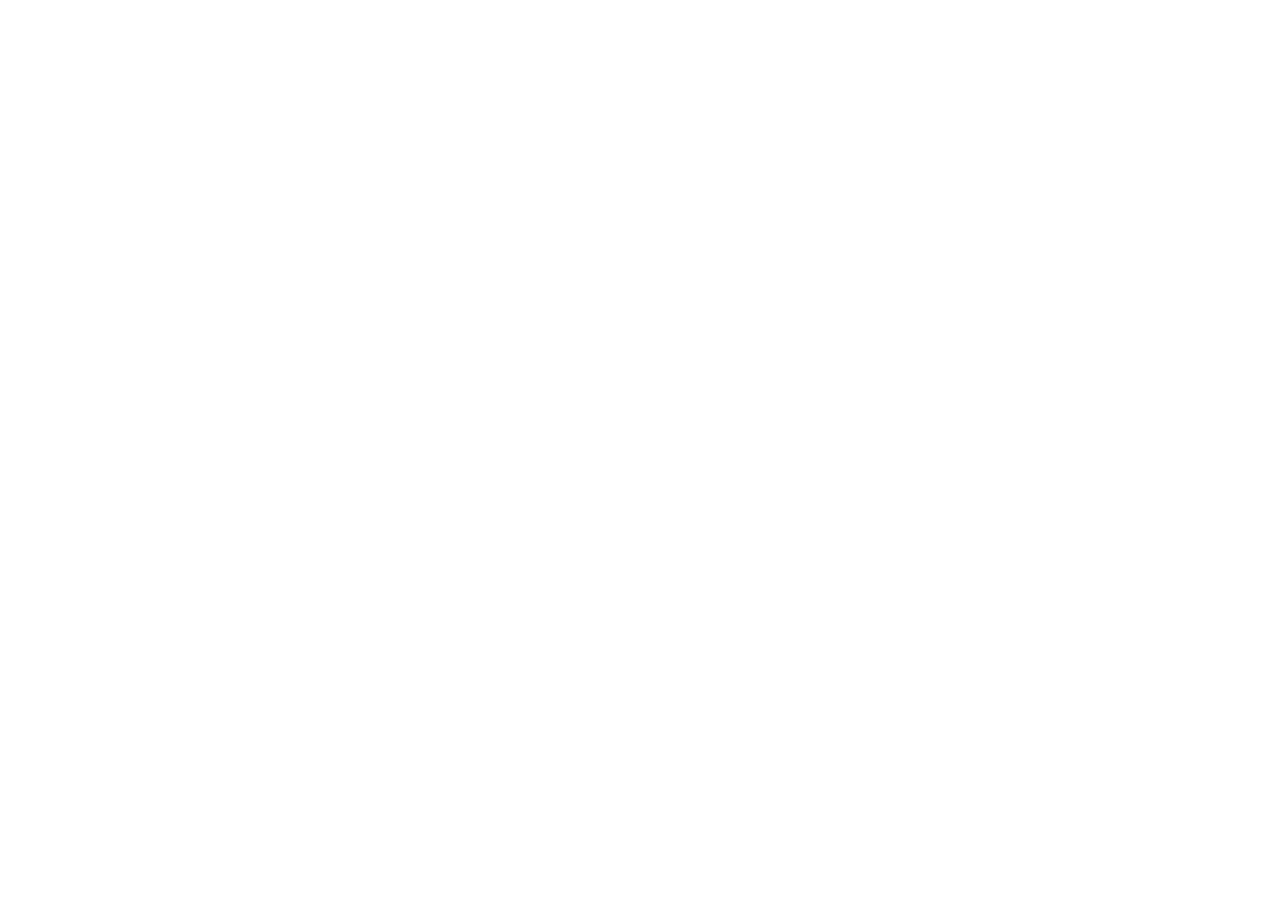
==== index.html @ c000586d "Create basic structure" ====
<!DOCTYPE html>
<html lang="en">
<head>
    <meta charset="UTF-8">
    <meta name="viewport" content="width=device-width, initial-scale=1.0">
    <title>Dukan Wala</title>
    <link rel="stylesheet" href="style.css">
</head>
<body>
    <script src="script.js"></script>
</body>
</html>
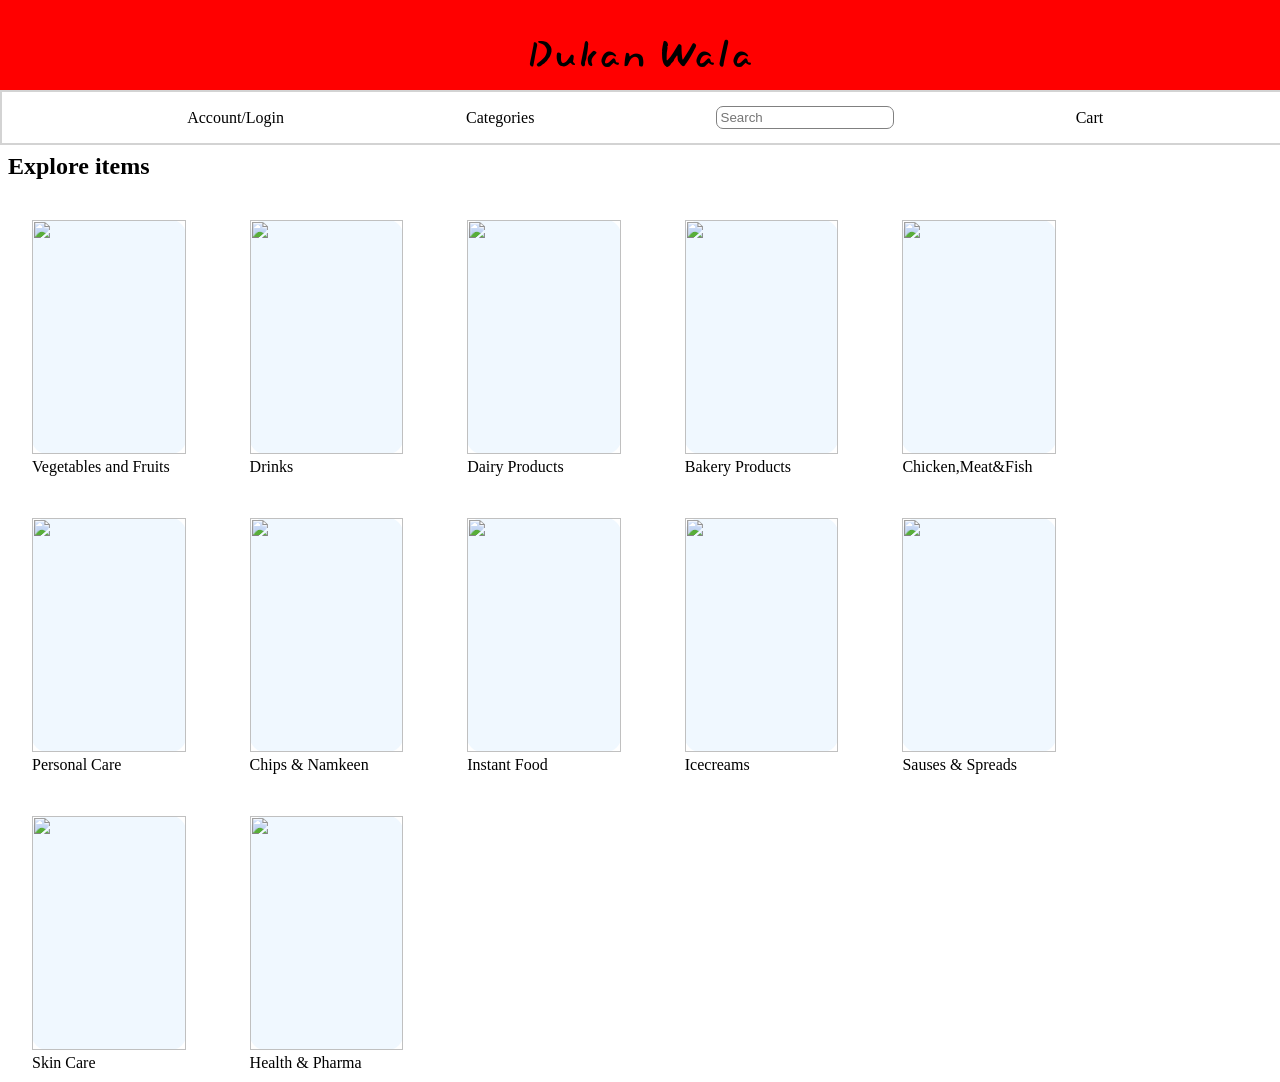
==== commit ae595d34: "Create Explore_items section" ====
--- a/index.html
+++ b/index.html
@@ -4,9 +4,65 @@
     <meta charset="UTF-8">
     <meta name="viewport" content="width=device-width, initial-scale=1.0">
     <title>Dukan Wala</title>
+    <link rel="preconnect" href="https://fonts.googleapis.com">
+<link rel="preconnect" href="https://fonts.gstatic.com" crossorigin>
+<link href="https://fonts.googleapis.com/css2?family=Slackside+One&display=swap" rel="stylesheet">
     <link rel="stylesheet" href="style.css">
 </head>
 <body>
+    <div id="main">
+        <div id="top">
+            <div>Dukan Wala</div>
+        </div>
+        <div class="navbar">
+            <div id="Account/login">Account/Login</div>
+            <div id="categories">Categories</div>
+            <div id="searchbar">
+                <input type="text" name="" id="" placeholder="Search">
+            </div>
+            <div id="cart">Cart</div>
+        </div>
+        <h2 id="Explore-sec">Explore items</h2>
+        <div id="grocery">
+            <div class="items">
+                <img src="https://cdn.grofers.com/app/images/collections/asset_V7_312x360_1776063046796" alt="">
+                <p>Vegetables and Fruits</p>
+            </div><div class="items">
+                <img src="https://cdn.grofers.com/app/images/collections/asset_V7_312x360_(2)_1774455548692" alt="">
+                <p>Drinks</p>
+            </div><div class="items">
+                <img src="https://cdn.grofers.com/app/images/collections/asset_Dairy,_bread_&_eggs_1697439479199" alt="">
+                <p>Dairy Products</p>
+            </div><div class="items">
+                <img src="https://cdn.grofers.com/app/images/collections/asset_Biscuits_&_bakery_1697023878012" alt="">
+                <p>Bakery Products</p>
+            </div><div class="items">
+                <img src="https://cdn.grofers.com/app/images/collections/asset_chicken,_meat_&_fish_1697025365538" alt="">
+                <p>Chicken,Meat&Fish</p>
+            </div><div class="items">
+                <img src="http://cdn.grofers.com/app/images/collections/asset_Bath_&_Body_1697028879274" alt="">
+                <p>Personal Care</p>
+            </div><div class="items">
+                <img src="https://cdn.grofers.com/app/images/collections/asset_V1_0_1782816119615" alt="">
+                <p>Chips & Namkeen</p>
+            </div><div class="items">
+                <img src="https://cdn.grofers.com/app/images/collections/asset_Instant_Food_(2)_1766127254031" alt="">
+                <p>Instant Food</p>
+            </div><div class="items">
+                <img src="https://cdn.grofers.com/app/images/collections/asset_V7_312x360_(1)_1763118369111" alt="">
+                <p>Icecreams</p>
+            </div><div class="items">
+                <img src="https://cdn.grofers.com/app/images/collections/asset_sauces_&_spreads_1697025783179" alt="">
+                <p>Sauses & Spreads</p>
+            </div><div class="items">
+                <img src="https://cdn.grofers.com/app/images/collections/asset_Skin_&_face_(1)_1710665369044" alt="">
+                <p>Skin Care</p>
+            </div><div class="items">
+                <img src="https://cdn.grofers.com/app/images/collections/asset_Health_&_pharma_1697028551531" alt="">
+                <p>Health & Pharma</p>
+            </div>
+        </div>
+    </div>
     <script src="script.js"></script>
 </body>
 </html>
--- a/style.css
+++ b/style.css
@@ -0,0 +1,57 @@
+*{
+    margin: 0;
+    padding: 0;
+}
+.slackside-one-regular {
+  font-family: "Slackside One", cursive;
+  font-weight: 400;
+  font-style: normal;
+}
+
+#top{
+    width: 100%;
+    height: 10vh;
+    background-color: red;
+    display: flex;
+    justify-content: center;
+    align-items: center;
+    font-family: "Slackside One", cursive;
+  /* font-weight: 400; */
+  font-size: 3rem;
+  font-style: normal;
+}
+.navbar{
+    display: flex;
+    align-items: center;
+    justify-content: space-evenly;
+    height: 5vh;
+    width: 100%;
+    /* background-color: ; */
+    border: 2px solid lightgray;
+    padding: 0.2rem;
+}
+#searchbar input{
+    border-radius: 7px;
+    outline: none;
+    border: 1px solid gray;
+    padding: 0.2rem;  
+}
+#Explore-sec{
+    margin: 0.5rem;
+}
+#grocery{
+    display: flex;
+    flex-wrap: wrap;
+    /* justify-content: space-around; */
+}
+.items img{
+    height: 100%;
+    width: 100%;
+}
+.items{
+    margin: 2rem;
+    height: 26vh;
+    width: 12%;
+    background-color: aliceblue;
+    border-radius: 15px;
+}
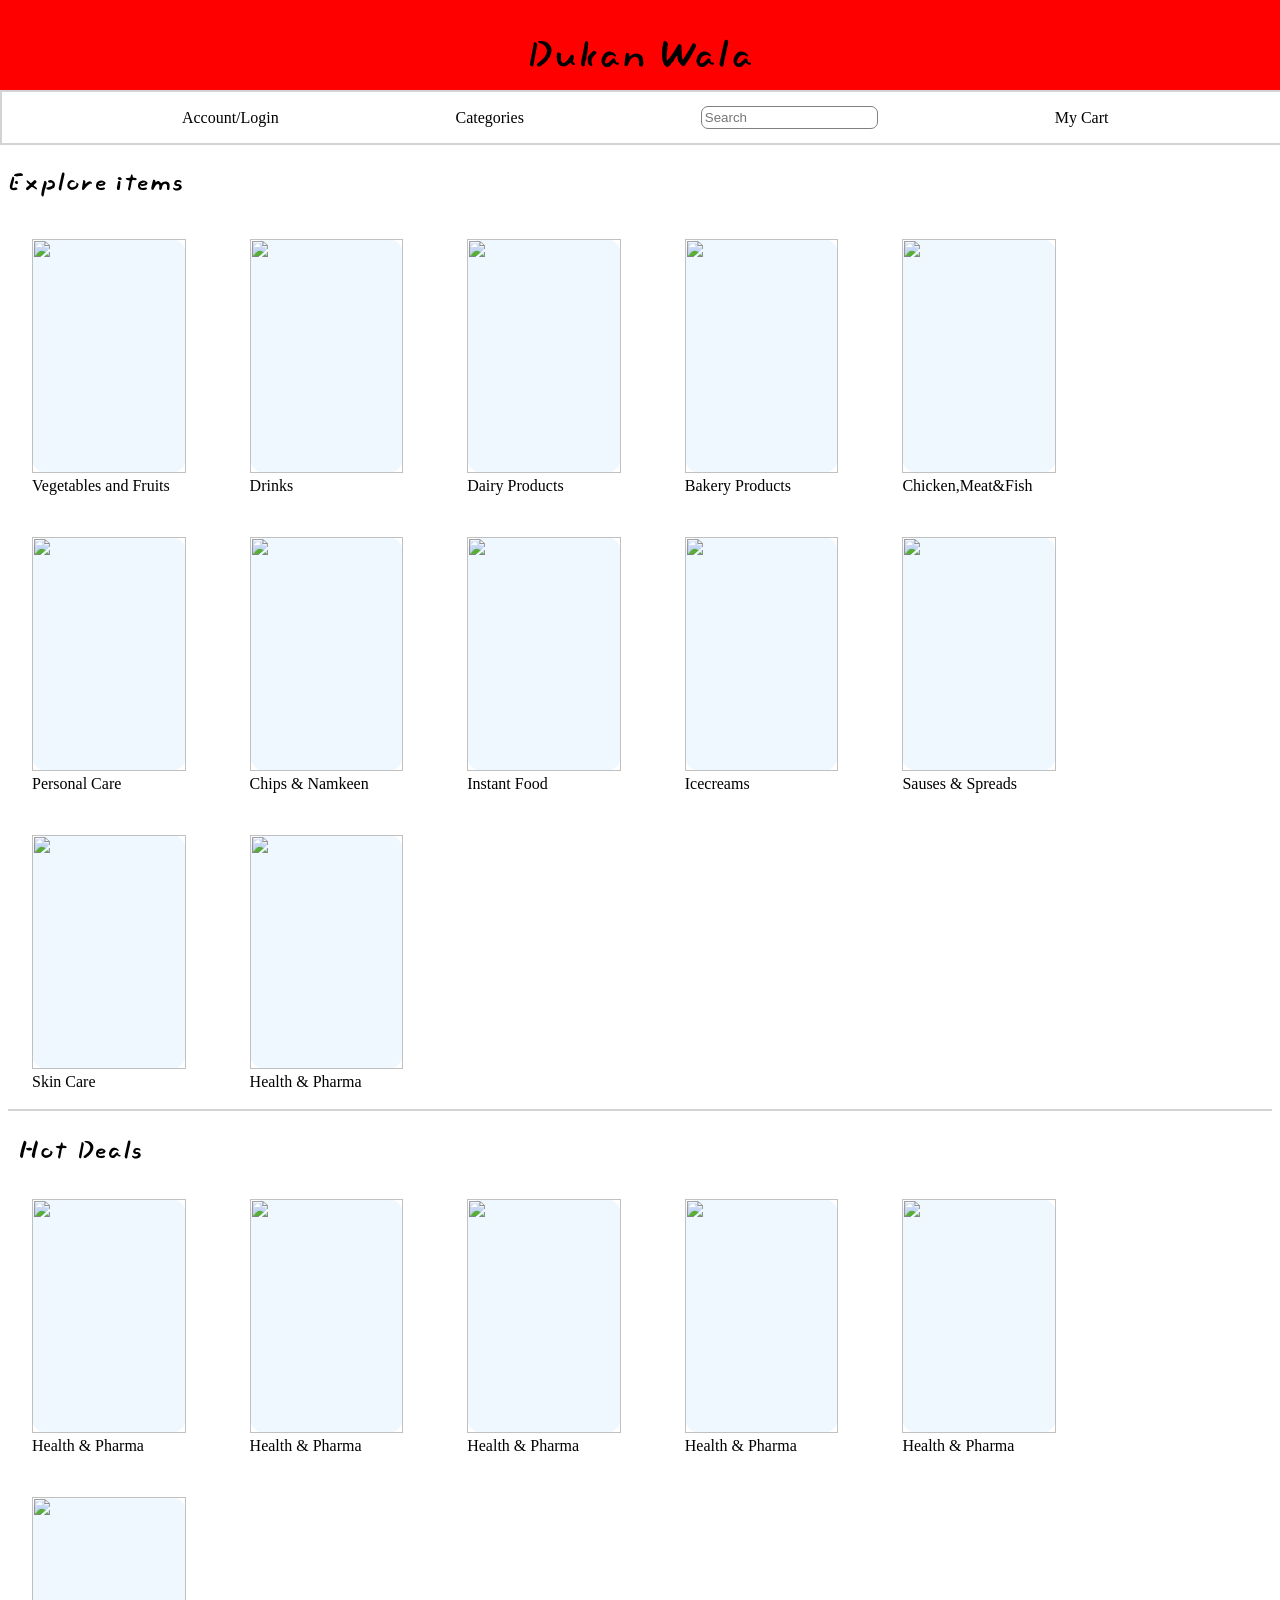
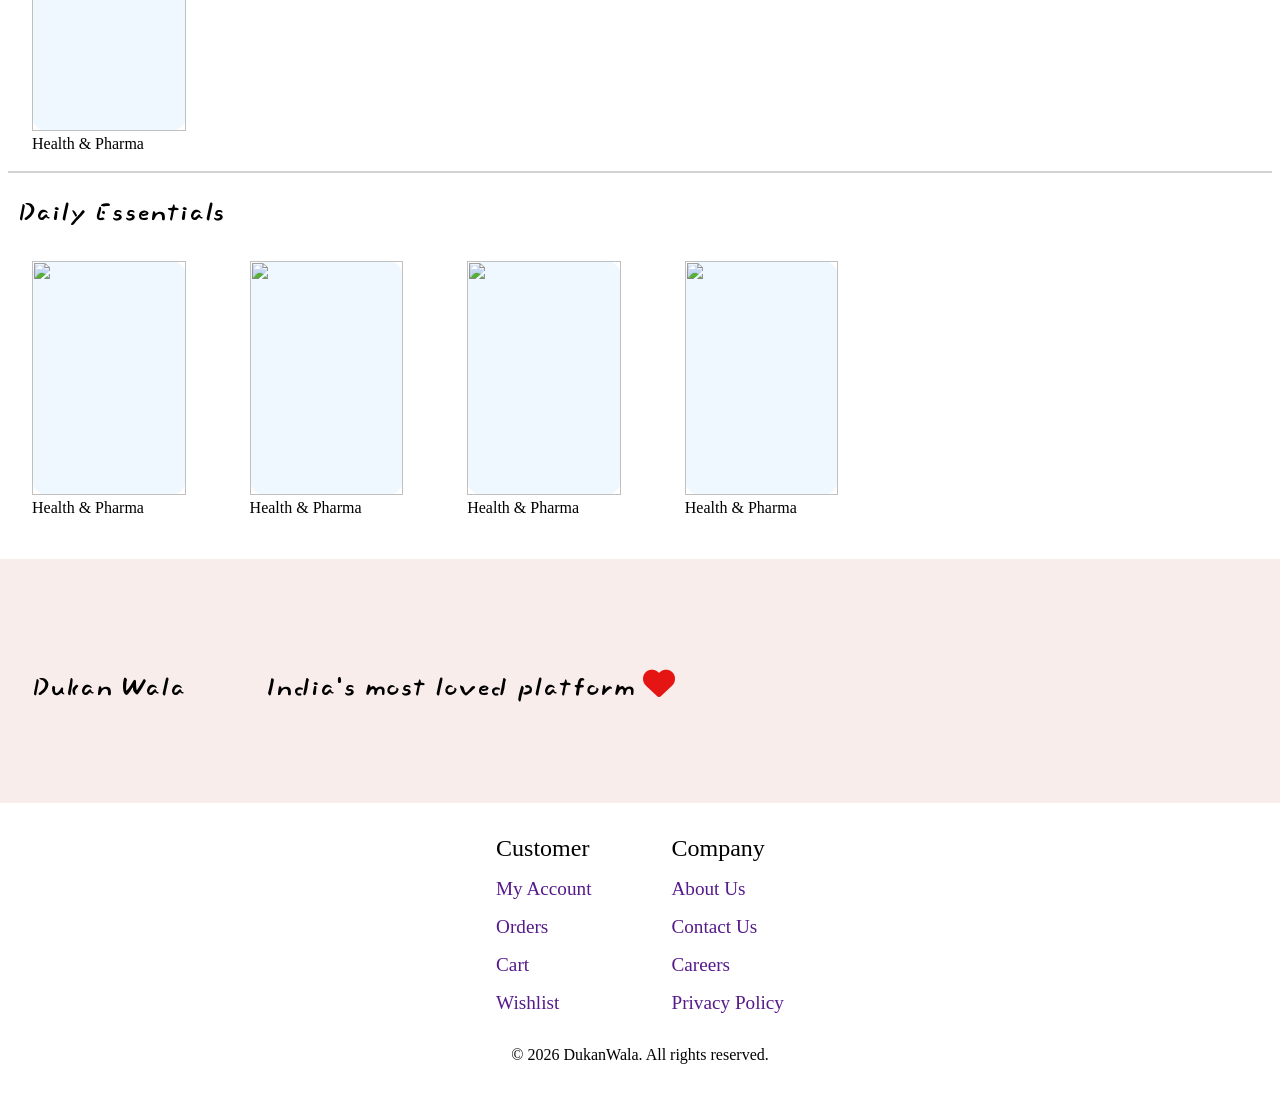
==== commit 564d9739: "Create Basic frontend" ====
--- a/index.html
+++ b/index.html
@@ -1,14 +1,17 @@
 <!DOCTYPE html>
 <html lang="en">
+
 <head>
     <meta charset="UTF-8">
     <meta name="viewport" content="width=device-width, initial-scale=1.0">
     <title>Dukan Wala</title>
     <link rel="preconnect" href="https://fonts.googleapis.com">
-<link rel="preconnect" href="https://fonts.gstatic.com" crossorigin>
-<link href="https://fonts.googleapis.com/css2?family=Slackside+One&display=swap" rel="stylesheet">
+    <link rel="preconnect" href="https://fonts.gstatic.com" crossorigin>
+    <link href="https://fonts.googleapis.com/css2?family=Slackside+One&display=swap" rel="stylesheet">
+    <link rel="stylesheet" href="https://cdnjs.cloudflare.com/ajax/libs/font-awesome/6.7.2/css/all.min.css">
     <link rel="stylesheet" href="style.css">
 </head>
+
 <body>
     <div id="main">
         <div id="top">
@@ -20,49 +23,136 @@
             <div id="searchbar">
                 <input type="text" name="" id="" placeholder="Search">
             </div>
-            <div id="cart">Cart</div>
+            <div id="cart">My Cart</div>
         </div>
         <h2 id="Explore-sec">Explore items</h2>
-        <div id="grocery">
+        <div id="grocery" class="section">
             <div class="items">
                 <img src="https://cdn.grofers.com/app/images/collections/asset_V7_312x360_1776063046796" alt="">
                 <p>Vegetables and Fruits</p>
-            </div><div class="items">
+            </div>
+            <div class="items">
                 <img src="https://cdn.grofers.com/app/images/collections/asset_V7_312x360_(2)_1774455548692" alt="">
                 <p>Drinks</p>
-            </div><div class="items">
-                <img src="https://cdn.grofers.com/app/images/collections/asset_Dairy,_bread_&_eggs_1697439479199" alt="">
+            </div>
+            <div class="items">
+                <img src="https://cdn.grofers.com/app/images/collections/asset_Dairy,_bread_&_eggs_1697439479199"
+                    alt="">
                 <p>Dairy Products</p>
-            </div><div class="items">
+            </div>
+            <div class="items">
                 <img src="https://cdn.grofers.com/app/images/collections/asset_Biscuits_&_bakery_1697023878012" alt="">
                 <p>Bakery Products</p>
-            </div><div class="items">
-                <img src="https://cdn.grofers.com/app/images/collections/asset_chicken,_meat_&_fish_1697025365538" alt="">
+            </div>
+            <div class="items">
+                <img src="https://cdn.grofers.com/app/images/collections/asset_chicken,_meat_&_fish_1697025365538"
+                    alt="">
                 <p>Chicken,Meat&Fish</p>
-            </div><div class="items">
+            </div>
+            <div class="items">
                 <img src="http://cdn.grofers.com/app/images/collections/asset_Bath_&_Body_1697028879274" alt="">
                 <p>Personal Care</p>
-            </div><div class="items">
+            </div>
+            <div class="items">
                 <img src="https://cdn.grofers.com/app/images/collections/asset_V1_0_1782816119615" alt="">
                 <p>Chips & Namkeen</p>
-            </div><div class="items">
+            </div>
+            <div class="items">
                 <img src="https://cdn.grofers.com/app/images/collections/asset_Instant_Food_(2)_1766127254031" alt="">
                 <p>Instant Food</p>
-            </div><div class="items">
+            </div>
+            <div class="items">
                 <img src="https://cdn.grofers.com/app/images/collections/asset_V7_312x360_(1)_1763118369111" alt="">
                 <p>Icecreams</p>
-            </div><div class="items">
+            </div>
+            <div class="items">
                 <img src="https://cdn.grofers.com/app/images/collections/asset_sauces_&_spreads_1697025783179" alt="">
                 <p>Sauses & Spreads</p>
-            </div><div class="items">
+            </div>
+            <div class="items">
                 <img src="https://cdn.grofers.com/app/images/collections/asset_Skin_&_face_(1)_1710665369044" alt="">
                 <p>Skin Care</p>
-            </div><div class="items">
+            </div>
+            <div class="items">
                 <img src="https://cdn.grofers.com/app/images/collections/asset_Health_&_pharma_1697028551531" alt="">
                 <p>Health & Pharma</p>
             </div>
         </div>
+        <h2 class="h2">Hot Deals</h2>
+        <div id="hotdeals" class="section">
+            <div class="items">
+                <img src="https://cdn.grofers.com/app/images/collections/asset_Health_&_pharma_1697028551531" alt="">
+                <p>Health & Pharma</p>
+            </div>
+            <div class="items">
+                <img src="https://cdn.grofers.com/app/images/collections/asset_Health_&_pharma_1697028551531" alt="">
+                <p>Health & Pharma</p>
+            </div>
+            <div class="items">
+                <img src="https://cdn.grofers.com/app/images/collections/asset_Health_&_pharma_1697028551531" alt="">
+                <p>Health & Pharma</p>
+            </div>
+            <div class="items">
+                <img src="https://cdn.grofers.com/app/images/collections/asset_Health_&_pharma_1697028551531" alt="">
+                <p>Health & Pharma</p>
+            </div>
+            <div class="items">
+                <img src="https://cdn.grofers.com/app/images/collections/asset_Health_&_pharma_1697028551531" alt="">
+                <p>Health & Pharma</p>
+            </div>
+            <div class="items">
+                <img src="https://cdn.grofers.com/app/images/collections/asset_Health_&_pharma_1697028551531" alt="">
+                <p>Health & Pharma</p>
+            </div>
+        </div>
+        <h2 class="h2">Daily Essentials</h2>
+        <div id="daily-essentials" class="section">
+            <div class="items">
+                <img src="https://cdn.grofers.com/app/images/collections/asset_Health_&_pharma_1697028551531" alt="">
+                <p>Health & Pharma</p>
+            </div>
+            <div class="items">
+                <img src="https://cdn.grofers.com/app/images/collections/asset_Health_&_pharma_1697028551531" alt="">
+                <p>Health & Pharma</p>
+            </div>
+            <div class="items">
+                <img src="https://cdn.grofers.com/app/images/collections/asset_Health_&_pharma_1697028551531" alt="">
+                <p>Health & Pharma</p>
+            </div>
+            <div class="items">
+                <img src="https://cdn.grofers.com/app/images/collections/asset_Health_&_pharma_1697028551531" alt="">
+                <p>Health & Pharma</p>
+            </div>
+        </div>
+        <div id="our-section">
+            <p>Dukan Wala</p>
+            <p>India's most loved platform <i class="fa-solid fa-heart" style="color: rgb(228, 21, 18);"></i></p>
+
+        </div>
+        <div id="footer">
+            <div id="upper">
+                <div id="customer">
+                    <p>Customer</p>
+                    <a href="">My Account</a>
+                    <a href="">Orders</a>
+                    <a href="">Cart</a>
+                    <a href="">Wishlist</a>
+                </div>
+                <div id="company">
+                    <p>Company</p>
+                    <a href="">About Us</a>
+                    <a href="">Contact Us</a>
+                    <a href="">Careers </a>
+                    <a href="">Privacy Policy</a>
+                </div>
+            </div>
+            <div id="lower">
+                <p>© 2026 DukanWala. All rights reserved.</p>
+            </div>
+        </div>
+
     </div>
     <script src="script.js"></script>
 </body>
+
 </html>
--- a/style.css
+++ b/style.css
@@ -1,14 +1,18 @@
-*{
+* {
     margin: 0;
     padding: 0;
 }
-.slackside-one-regular {
-  font-family: "Slackside One", cursive;
-  font-weight: 400;
-  font-style: normal;
+body{
+    overflow-x: hidden;
 }
 
-#top{
+.slackside-one-regular {
+    font-family: "Slackside One", cursive;
+    font-weight: 400;
+    font-style: normal;
+}
+
+#top {
     width: 100%;
     height: 10vh;
     background-color: red;
@@ -16,11 +20,12 @@
     justify-content: center;
     align-items: center;
     font-family: "Slackside One", cursive;
-  /* font-weight: 400; */
-  font-size: 3rem;
-  font-style: normal;
+    /* font-weight: 400; */
+    font-size: 3rem;
+    font-style: normal;
 }
-.navbar{
+
+.navbar {
     display: flex;
     align-items: center;
     justify-content: space-evenly;
@@ -30,28 +35,88 @@
     border: 2px solid lightgray;
     padding: 0.2rem;
 }
-#searchbar input{
+
+#searchbar input {
     border-radius: 7px;
     outline: none;
     border: 1px solid gray;
-    padding: 0.2rem;  
+    padding: 0.2rem;
 }
-#Explore-sec{
+
+#Explore-sec {
     margin: 0.5rem;
+    font-family: "Slackside One", cursive;
+    font-weight: 400;
+    font-style: normal;
+    font-size: 2rem;
 }
-#grocery{
+
+.section{
     display: flex;
     flex-wrap: wrap;
     /* justify-content: space-around; */
 }
-.items img{
+
+.items img {
     height: 100%;
     width: 100%;
 }
-.items{
+
+.items {
     margin: 2rem;
     height: 26vh;
     width: 12%;
     background-color: aliceblue;
     border-radius: 15px;
 }
+.h2{
+    margin: 0.5rem 0.5rem 0rem 0.5rem;
+    border-top: 2px solid lightgray;
+    padding: 10px 10px 0px 10px;
+    font-family: "Slackside One", cursive;
+    font-weight: 400;
+    font-style: normal;
+    font-size: 2rem;
+}
+#our-section{
+    height: 20vh;
+    width: 100%;
+    display: flex;
+    align-items: center;
+    background-color:  #F8EDEB;
+    gap: 5rem;
+    padding: 2rem;
+    margin: 2rem 0rem 2rem 0rem; font-family: "Slackside One", cursive;
+    font-weight: 400;
+    font-style: normal;
+    font-size: 2rem;
+}
+#footer{
+    height: 20vh;
+    width: 100%;
+}
+#footer a{
+    text-decoration: none;
+    font-size: 1.2rem;
+}
+#upper{
+    display: flex;
+    align-items: center;
+    justify-content: center;
+    gap: 5rem;
+}
+#customer, #company{
+    display: flex;
+    flex-direction: column;
+    gap: 1rem;
+}
+#customer, #company p{
+ /* font-family: "Slackside One", cursive; */
+    font-weight: 400;
+    font-style: normal;
+    font-size: 1.5rem;   
+}
+#lower{
+    text-align: center;
+    padding: 2rem;
+}
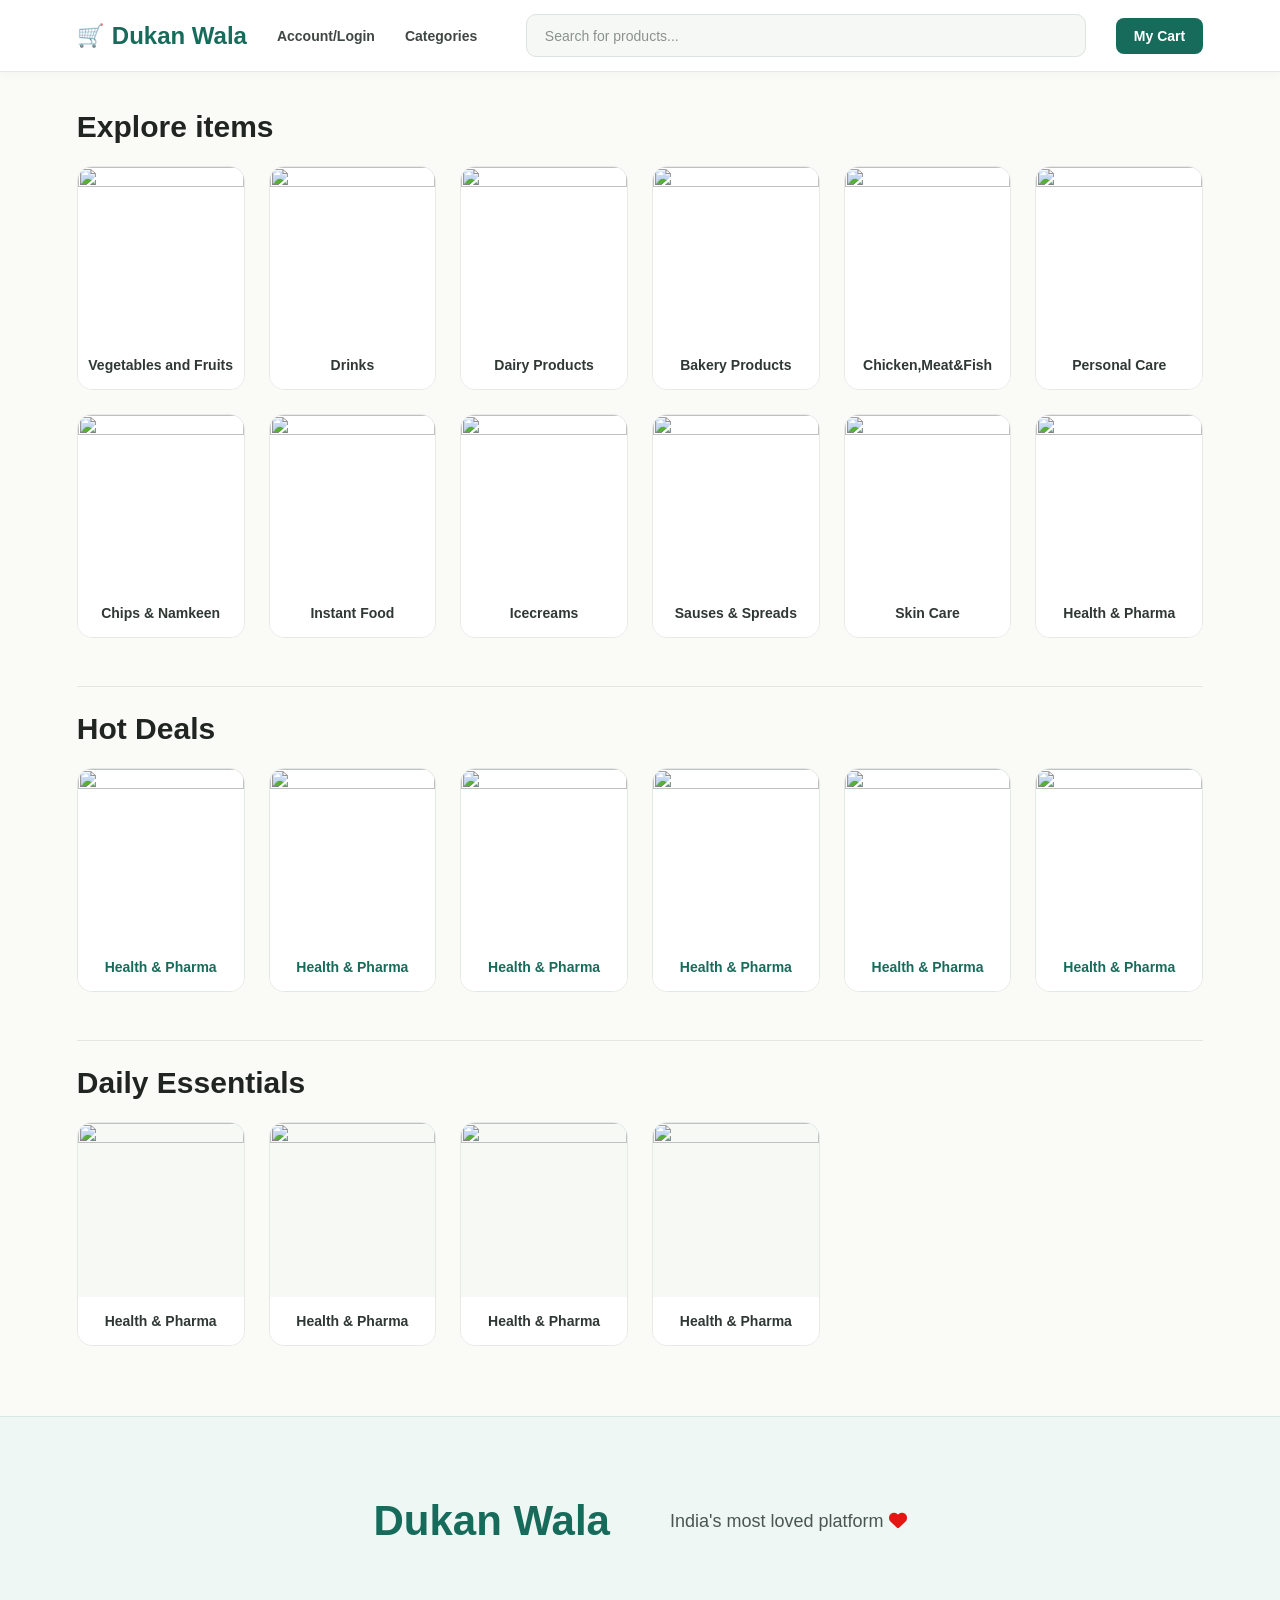
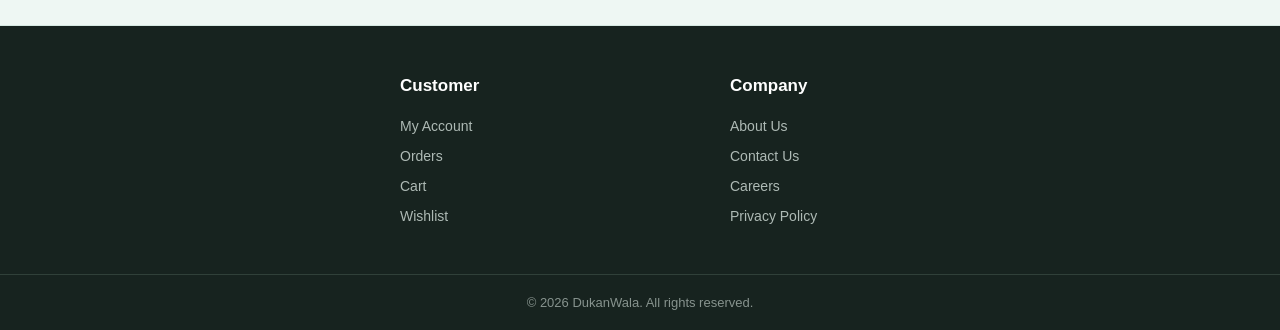
==== commit 555fa91c: "style landing page" ====
--- a/index.html
+++ b/index.html
@@ -14,66 +14,73 @@
 
 <body>
     <div id="main">
-        <div id="top">
-            <div>Dukan Wala</div>
-        </div>
         <div class="navbar">
-            <div id="Account/login">Account/Login</div>
-            <div id="categories">Categories</div>
-            <div id="searchbar">
-                <input type="text" name="" id="" placeholder="Search">
-            </div>
-            <div id="cart">My Cart</div>
-        </div>
+
+    <div id="brand">
+        <span>🛒</span>
+        <span>Dukan Wala</span>
+    </div>
+
+    <div id="Account/login">Account/Login</div>
+
+    <div id="categories">Categories</div>
+
+    <div id="searchbar">
+        <input type="text" placeholder="Search for products...">
+    </div>
+
+    <div id="cart">My Cart</div>
+
+</div>
         <h2 id="Explore-sec">Explore items</h2>
         <div id="grocery" class="section">
-            <div class="items">
+            <div class="items" id="vegetables">
                 <img src="https://cdn.grofers.com/app/images/collections/asset_V7_312x360_1776063046796" alt="">
                 <p>Vegetables and Fruits</p>
             </div>
-            <div class="items">
+            <div class="items" id="drinks">
                 <img src="https://cdn.grofers.com/app/images/collections/asset_V7_312x360_(2)_1774455548692" alt="">
                 <p>Drinks</p>
             </div>
-            <div class="items">
+            <div class="items" id="dairy">
                 <img src="https://cdn.grofers.com/app/images/collections/asset_Dairy,_bread_&_eggs_1697439479199"
                     alt="">
                 <p>Dairy Products</p>
             </div>
-            <div class="items">
+            <div class="items" id="bakery">
                 <img src="https://cdn.grofers.com/app/images/collections/asset_Biscuits_&_bakery_1697023878012" alt="">
                 <p>Bakery Products</p>
             </div>
-            <div class="items">
+            <div class="items" id="nonveg">
                 <img src="https://cdn.grofers.com/app/images/collections/asset_chicken,_meat_&_fish_1697025365538"
                     alt="">
                 <p>Chicken,Meat&Fish</p>
             </div>
-            <div class="items">
+            <div class="items" id="personal">
                 <img src="http://cdn.grofers.com/app/images/collections/asset_Bath_&_Body_1697028879274" alt="">
                 <p>Personal Care</p>
             </div>
-            <div class="items">
+            <div class="items" id="namkeen">
                 <img src="https://cdn.grofers.com/app/images/collections/asset_V1_0_1782816119615" alt="">
                 <p>Chips & Namkeen</p>
             </div>
-            <div class="items">
+            <div class="items" id="instant">
                 <img src="https://cdn.grofers.com/app/images/collections/asset_Instant_Food_(2)_1766127254031" alt="">
                 <p>Instant Food</p>
             </div>
-            <div class="items">
+            <div class="items" id="icecream">
                 <img src="https://cdn.grofers.com/app/images/collections/asset_V7_312x360_(1)_1763118369111" alt="">
                 <p>Icecreams</p>
             </div>
-            <div class="items">
+            <div class="items" id="sauce">
                 <img src="https://cdn.grofers.com/app/images/collections/asset_sauces_&_spreads_1697025783179" alt="">
                 <p>Sauses & Spreads</p>
             </div>
-            <div class="items">
+            <div class="items" id="skincare">
                 <img src="https://cdn.grofers.com/app/images/collections/asset_Skin_&_face_(1)_1710665369044" alt="">
                 <p>Skin Care</p>
             </div>
-            <div class="items">
+            <div class="items" id="health">
                 <img src="https://cdn.grofers.com/app/images/collections/asset_Health_&_pharma_1697028551531" alt="">
                 <p>Health & Pharma</p>
             </div>
--- a/style.css
+++ b/style.css
@@ -1,122 +1,990 @@
 * {
     margin: 0;
     padding: 0;
-}
-body{
+    box-sizing: border-box;
+}
+
+html {
+    scroll-behavior: smooth;
+}
+
+body {
+    font-family: Arial, Helvetica, sans-serif;
+    background-color: #FAFAF7;
+    color: #222;
     overflow-x: hidden;
 }
 
-.slackside-one-regular {
-    font-family: "Slackside One", cursive;
-    font-weight: 400;
-    font-style: normal;
-}
-
-#top {
+#main {
     width: 100%;
-    height: 10vh;
-    background-color: red;
-    display: flex;
-    justify-content: center;
-    align-items: center;
-    font-family: "Slackside One", cursive;
-    /* font-weight: 400; */
-    font-size: 3rem;
-    font-style: normal;
-}
+}
+
+
+/* =====================================================
+   NAVBAR
+===================================================== */
 
 .navbar {
+    width: 100%;
+    min-height: 72px;
+
     display: flex;
     align-items: center;
-    justify-content: space-evenly;
-    height: 5vh;
-    width: 100%;
-    /* background-color: ; */
-    border: 2px solid lightgray;
-    padding: 0.2rem;
-}
-
-#searchbar input {
-    border-radius: 7px;
-    outline: none;
-    border: 1px solid gray;
-    padding: 0.2rem;
-}
-
-#Explore-sec {
-    margin: 0.5rem;
-    font-family: "Slackside One", cursive;
-    font-weight: 400;
-    font-style: normal;
-    font-size: 2rem;
-}
-
-.section{
-    display: flex;
-    flex-wrap: wrap;
-    /* justify-content: space-around; */
-}
-
-.items img {
-    height: 100%;
-    width: 100%;
-}
-
-.items {
-    margin: 2rem;
-    height: 26vh;
-    width: 12%;
-    background-color: aliceblue;
-    border-radius: 15px;
-}
-.h2{
-    margin: 0.5rem 0.5rem 0rem 0.5rem;
-    border-top: 2px solid lightgray;
-    padding: 10px 10px 0px 10px;
-    font-family: "Slackside One", cursive;
-    font-weight: 400;
-    font-style: normal;
-    font-size: 2rem;
-}
-#our-section{
-    height: 20vh;
-    width: 100%;
+
+    padding: 0 6%;
+    gap: 30px;
+
+    background-color: #FFFFFF;
+
+    border-bottom: 1px solid #E5E9E6;
+
+    position: sticky;
+    top: 0;
+
+    z-index: 100;
+
+    box-shadow: 0 2px 10px rgba(0, 0, 0, 0.03);
+}
+
+
+/* =====================================================
+   BRAND
+===================================================== */
+
+#brand {
     display: flex;
     align-items: center;
-    background-color:  #F8EDEB;
-    gap: 5rem;
-    padding: 2rem;
-    margin: 2rem 0rem 2rem 0rem; font-family: "Slackside One", cursive;
-    font-weight: 400;
-    font-style: normal;
-    font-size: 2rem;
-}
-#footer{
-    height: 20vh;
+
+    gap: 8px;
+
+    color: #176B5B;
+
+    font-size: 24px;
+    font-weight: 700;
+
+    white-space: nowrap;
+
+    cursor: pointer;
+}
+
+#brand span:first-child {
+    font-size: 22px;
+}
+
+
+/* =====================================================
+   NAVIGATION LINKS
+===================================================== */
+
+#Account\/login,
+#categories {
+    font-size: 14px;
+    font-weight: 600;
+
+    color: #3F4743;
+
+    cursor: pointer;
+
+    white-space: nowrap;
+
+    transition: color 0.2s ease;
+}
+
+#Account\/login:hover,
+#categories:hover {
+    color: #176B5B;
+}
+
+
+/* =====================================================
+   SEARCH BAR
+===================================================== */
+
+#searchbar {
+    flex: 1;
+
+    max-width: 560px;
+
+    margin-left: auto;
+}
+
+#searchbar input {
     width: 100%;
-}
-#footer a{
-    text-decoration: none;
-    font-size: 1.2rem;
-}
-#upper{
+    height: 43px;
+
+    padding: 0 18px;
+
+    border: 1px solid #DDE3DF;
+
+    border-radius: 10px;
+
+    outline: none;
+
+    background-color: #F6F8F6;
+
+    color: #222;
+
+    font-size: 14px;
+
+    transition: all 0.2s ease;
+}
+
+#searchbar input::placeholder {
+    color: #8A928E;
+}
+
+#searchbar input:focus {
+    background-color: #FFFFFF;
+
+    border-color: #176B5B;
+
+    box-shadow: 0 0 0 3px rgba(23, 107, 91, 0.08);
+}
+
+
+/* =====================================================
+   CART BUTTON
+===================================================== */
+
+#cart {
+    padding: 10px 18px;
+
+    background-color: #176B5B;
+
+    color: #FFFFFF !important;
+
+    border-radius: 8px;
+
+    font-size: 14px;
+    font-weight: 600;
+
+    cursor: pointer;
+
+    white-space: nowrap;
+
+    transition: all 0.2s ease;
+}
+
+#cart:hover {
+    background-color: #125548;
+
+    transform: translateY(-1px);
+}
+
+
+/* =====================================================
+   EXPLORE ITEMS HEADING
+===================================================== */
+
+#Explore-sec {
+    margin: 38px 6% 22px;
+
+    color: #202522;
+
+    font-size: 30px;
+    font-weight: 700;
+}
+
+
+/* =====================================================
+   GENERAL SECTIONS
+===================================================== */
+
+.section {
+    width: 88%;
+
+    margin: 0 auto;
+
+    display: grid;
+
+    grid-template-columns: repeat(6, 1fr);
+
+    gap: 24px;
+}
+
+
+/* =====================================================
+   CATEGORY / PRODUCT CARDS
+===================================================== */
+
+.items {
+    width: 100%;
+
+    background-color: #FFFFFF;
+
+    border: 1px solid #E5EAE7;
+
+    border-radius: 15px;
+
+    overflow: hidden;
+
+    cursor: pointer;
+
+    transition:
+        transform 0.25s ease,
+        box-shadow 0.25s ease,
+        border-color 0.25s ease;
+}
+
+.items:hover {
+    transform: translateY(-6px);
+
+    border-color: #B8D8CE;
+
+    box-shadow: 0 12px 28px rgba(23, 107, 91, 0.10);
+}
+
+
+/* =====================================================
+   CARD IMAGES
+===================================================== */
+
+.items img {
+    display: block;
+
+    width: 100%;
+
+    aspect-ratio: 1 / 1.05;
+
+    object-fit: cover;
+
+    transition: transform 0.3s ease;
+}
+
+.items:hover img {
+    transform: scale(1.04);
+}
+
+
+/* =====================================================
+   CARD TEXT
+===================================================== */
+
+.items p {
+    min-height: 48px;
+
     display: flex;
     align-items: center;
     justify-content: center;
-    gap: 5rem;
-}
-#customer, #company{
+
+    padding: 9px 8px;
+
+    background-color: #FFFFFF;
+
+    color: #303834;
+
+    font-size: 14px;
+    font-weight: 600;
+
+    text-align: center;
+
+    line-height: 1.3;
+}
+
+
+/* =====================================================
+   SECTION HEADINGS
+===================================================== */
+
+.h2 {
+    margin: 48px 6% 22px;
+
+    padding-top: 25px;
+
+    border-top: 1px solid #E2E7E4;
+
+    color: #202522;
+
+    font-size: 30px;
+    font-weight: 700;
+}
+
+
+/* =====================================================
+   HOT DEALS
+===================================================== */
+
+#hotdeals .items {
+    border-color: #E2E9E5;
+}
+
+#hotdeals .items:hover {
+    border-color: #9BC9BA;
+
+    box-shadow: 0 12px 30px rgba(23, 107, 91, 0.12);
+}
+
+#hotdeals .items p {
+    color: #176B5B;
+}
+
+
+/* =====================================================
+   DAILY ESSENTIALS
+===================================================== */
+
+#daily-essentials .items {
+    background-color: #F7F9F5;
+}
+
+#daily-essentials .items p {
+    background-color: #FFFFFF;
+}
+
+
+/* =====================================================
+   BRAND / ABOUT SECTION
+===================================================== */
+
+#our-section {
+    width: 100%;
+
+    min-height: 210px;
+
+    margin-top: 70px;
+
+    padding: 45px 8%;
+
+    display: flex;
+    align-items: center;
+    justify-content: center;
+
+    gap: 60px;
+
+    background-color: #EEF7F3;
+
+    border-top: 1px solid #D5E8E1;
+    border-bottom: 1px solid #D5E8E1;
+}
+
+#our-section p:first-child {
+    color: #176B5B;
+
+    font-size: 42px;
+    font-weight: 700;
+}
+
+#our-section p:nth-child(2) {
+    color: #4A5651;
+
+    font-size: 18px;
+    font-weight: 500;
+}
+
+
+/* =====================================================
+   FOOTER
+===================================================== */
+
+#footer {
+    width: 100%;
+
+    background-color: #17231F;
+
+    color: white;
+}
+
+
+/* =====================================================
+   FOOTER UPPER
+===================================================== */
+
+#upper {
+    width: 80%;
+
+    margin: 0 auto;
+
+    padding: 50px 0;
+
+    display: flex;
+
+    justify-content: center;
+
+    gap: 180px;
+}
+
+
+/* =====================================================
+   FOOTER COLUMNS
+===================================================== */
+
+#customer,
+#company {
+    min-width: 150px;
+
     display: flex;
     flex-direction: column;
-    gap: 1rem;
-}
-#customer, #company p{
- /* font-family: "Slackside One", cursive; */
+
+    gap: 14px;
+}
+
+#customer p,
+#company p {
+    margin-bottom: 8px;
+
+    color: #FFFFFF;
+
+    font-size: 17px;
+    font-weight: 700;
+}
+
+#footer a {
+    color: #AEBAB5;
+
+    font-size: 14px;
+
+    text-decoration: none;
+
+    transition: color 0.2s ease;
+}
+
+#footer a:hover {
+    color: #FFFFFF;
+}
+
+
+/* =====================================================
+   FOOTER LOWER
+===================================================== */
+
+#lower {
+    padding: 20px;
+
+    text-align: center;
+
+    border-top: 1px solid #304039;
+}
+
+#lower p {
+    color: #87938E;
+
+    font-size: 13px;
+}
+
+
+/* =====================================================
+   TABLET
+===================================================== */
+
+@media (max-width: 1100px) {
+
+    .navbar {
+        padding: 0 4%;
+
+        gap: 20px;
+    }
+
+    #brand {
+        font-size: 22px;
+    }
+
+    .section {
+        grid-template-columns: repeat(4, 1fr);
+
+        gap: 20px;
+    }
+
+    #Explore-sec,
+    .h2 {
+        margin-left: 5%;
+        margin-right: 5%;
+    }
+
+    #upper {
+        gap: 100px;
+    }
+}
+
+
+/* =====================================================
+   MOBILE
+===================================================== */
+
+@media (max-width: 700px) {
+
+    /* -------------------------
+       NAVBAR
+    ------------------------- */
+
+    .navbar {
+        min-height: auto;
+
+        display: grid;
+
+        grid-template-columns: 1fr 1fr;
+
+        gap: 12px;
+
+        padding: 15px 5%;
+    }
+
+
+    /* Brand */
+
+    #brand {
+        grid-column: 1 / -1;
+
+        justify-content: center;
+
+        font-size: 23px;
+    }
+
+
+    /* Search */
+
+    #searchbar {
+        grid-column: 1 / -1;
+
+        grid-row: 2;
+
+        width: 100%;
+
+        max-width: none;
+
+        margin: 0;
+    }
+
+
+    /* Account */
+
+    #Account\/login {
+        grid-column: 1;
+
+        grid-row: 3;
+
+        text-align: center;
+    }
+
+
+    /* Categories */
+
+    #categories {
+        grid-column: 2;
+
+        grid-row: 3;
+
+        text-align: center;
+    }
+
+
+    /* Cart */
+
+    #cart {
+        grid-column: 1 / -1;
+
+        grid-row: 4;
+
+        text-align: center;
+    }
+
+
+    /* -------------------------
+       HEADINGS
+    ------------------------- */
+
+    #Explore-sec {
+        margin: 30px 5% 18px;
+
+        font-size: 26px;
+    }
+
+    .h2 {
+        margin: 35px 5% 18px;
+
+        padding-top: 20px;
+
+        font-size: 26px;
+    }
+
+
+    /* -------------------------
+       CARDS
+    ------------------------- */
+
+    .section {
+        width: 90%;
+
+        grid-template-columns: repeat(2, 1fr);
+
+        gap: 16px;
+    }
+
+    .items {
+        border-radius: 13px;
+    }
+
+    .items p {
+        min-height: 45px;
+
+        padding: 8px;
+
+        font-size: 13px;
+    }
+
+
+    /* -------------------------
+       BRAND SECTION
+    ------------------------- */
+
+    #our-section {
+        min-height: 190px;
+
+        padding: 35px 20px;
+
+        flex-direction: column;
+
+        gap: 8px;
+
+        text-align: center;
+    }
+
+    #our-section p:first-child {
+        font-size: 34px;
+    }
+
+    #our-section p:nth-child(2) {
+        font-size: 16px;
+    }
+
+
+    /* -------------------------
+       FOOTER
+    ------------------------- */
+
+    #upper {
+        width: 90%;
+
+        padding: 40px 0;
+
+        gap: 55px;
+    }
+
+    #customer p,
+    #company p {
+        font-size: 15px;
+    }
+
+    #footer a {
+        font-size: 13px;
+    }
+}
+
+
+/* =====================================================
+   SMALL MOBILE
+===================================================== */
+
+@media (max-width: 400px) {
+
+    #brand {
+        font-size: 21px;
+    }
+
+    .section {
+        gap: 12px;
+    }
+
+    .items p {
+        font-size: 12px;
+    }
+
+    #upper {
+        gap: 30px;
+    }
+
+    #our-section p:first-child {
+        font-size: 30px;
+    }
+}
+
+#category-name{
+font-family: "Slackside One", cursive;
     font-weight: 400;
     font-style: normal;
-    font-size: 1.5rem;   
-}
-#lower{
-    text-align: center;
-    padding: 2rem;
+    font-size: 2.5rem;
+    padding: 10px;   
+}
+#itemss{
+    display: flex;
+    flex-wrap: wrap;
+}
+.item{
+    display: flex;
+    flex-direction: column;
+   margin: 2rem;
+    height: 40vh;
+    width: 12%;
+    background-color: rgb(198, 223, 244);
+    border-radius: 15px;
+    padding: 0.5rem;
+}
+.item img{
+     height: 100%;
+    width: 100%;
+}
+.item button{
+    border: none;
+    background-color: #2E7D32;
+    color: white;
+    border-radius: 0.7rem;
+    height: 2.5rem;
+}
+/* form */
+
+/* Hide form */
+#product-form.hidee {
+    display: none;
+}
+
+/* Product Form */
+#product-form {
+    width: 400px;
+    padding: 28px;
+    background: #ffffff;
+    border: 1px solid #e5e7eb;
+    border-radius: 16px;
+    box-shadow: 0 12px 35px rgba(0, 0, 0, 0.12);
+
+    display: flex;
+    flex-direction: column;
+    gap: 8px;
+
+    position: fixed;
+    top: 50%;
+    left: 50%;
+    transform: translate(-50%, -50%);
+
+    z-index: 1000;
+}
+
+
+/* Labels */
+#product-form label {
+    margin-top: 10px;
+
+    font-size: 14px;
+    font-weight: 600;
+    color: #374151;
+}
+
+/* Inputs */
+#product-form input {
+    width: 100%;
+    height: 44px;
+    padding: 0 13px;
+
+    box-sizing: border-box;
+
+    border: 1px solid #d1d5db;
+    border-radius: 8px;
+
+    background: #f9fafb;
+    color: #111827;
+
+    font-size: 14px;
+
+    outline: none;
+
+    transition: 0.2s ease;
+}
+
+/* Input focus */
+#product-form input:focus {
+    border-color: #16a34a;
+    background: #ffffff;
+    box-shadow: 0 0 0 3px rgba(22, 163, 74, 0.12);
+}
+
+/* Placeholder */
+#product-form input::placeholder {
+    color: #9ca3af;
+}
+
+/* Buttons container-like spacing */
+#product-form button {
+    height: 44px;
+    margin-top: 12px;
+
+    border: none;
+    border-radius: 8px;
+
+    font-size: 14px;
+    font-weight: 600;
+
+    cursor: pointer;
+
+    transition: all 0.2s ease;
+}
+
+/* Add Product button */
+#addproducts {
+    background: #16a34a;
+    color: white;
+}
+
+#addproducts:hover {
+    background: #15803d;
+    transform: translateY(-1px);
+}
+
+#addproducts:active {
+    transform: translateY(0);
+}
+
+/* Close button */
+#closebtn {
+    margin-top: 0 !important;
+
+    background: #f3f4f6;
+    color: #374151;
+
+    border: 1px solid #e5e7eb !important;
+}
+
+#closebtn:hover {
+    background: #fee2e2;
+    color: #dc2626;
+}
+
+#add-items{
+    border-radius: 7px;
+    height: 2rem;
+    width: 5rem;
+    outline: none;
+    border: none;
+    margin: 1rem;
+    background-color: #16a34a;
+    color: white;
+}
+
+/* My cart*/
+#cart-main {
+  width: min(1100px, 92%);
+  margin: 30px auto;
+}
+
+.navbarr {
+  display: flex;
+  align-items: center;
+  justify-content: space-between;
+  padding: 18px 25px;
+  background-color: white;
+  border-radius: 10px;
+  box-shadow: 0 2px 10px rgba(0, 0, 0, 0.08);
+}
+
+.navbarr a {
+  color: #222;
+  font-size: 17px;
+  font-weight: bold;
+  text-decoration: none;
+}
+
+.navbarr a:hover {
+  color: #e23744;
+}
+
+#cart-capacity {
+  margin: 25px 0 15px;
+  font-size: 18px;
+  font-weight: bold;
+}
+
+#totalcart-details {
+  display: grid;
+  grid-template-columns: 2fr 1fr;
+  gap: 25px;
+  align-items: start;
+}
+
+#product,
+#orderSummary {
+  padding: 20px;
+  background-color: white;
+  border-radius: 10px;
+  box-shadow: 0 2px 10px rgba(0, 0, 0, 0.08);
+}
+
+.cart-item {
+  display: flex;
+  align-items: center;
+  justify-content: space-between;
+  gap: 15px;
+  padding: 16px 0;
+  border-bottom: 1px solid #e5e5e5;
+}
+
+.cart-item:last-child {
+  border-bottom: none;
+}
+
+.cart-item > p:first-child {
+  flex: 1;
+  font-size: 17px;
+  font-weight: bold;
+}
+
+.cart-item > p:nth-child(2) {
+  color: #555;
+}
+
+.quantity {
+  display: flex;
+  align-items: center;
+  gap: 12px;
+}
+
+.quantity button {
+  width: 30px;
+  height: 30px;
+  border: none;
+  border-radius: 6px;
+  background-color: #e23744;
+  color: white;
+  font-size: 20px;
+  cursor: pointer;
+}
+
+.quantity button:hover {
+  background-color: #c91e2a;
+}
+
+.quantity p {
+  min-width: 15px;
+  text-align: center;
+  font-weight: bold;
+}
+
+#orderSummary {
+  font-size: 17px;
+}
+
+#orderSummary > div {
+  padding: 12px 0;
+}
+
+#orderSummary hr {
+  border: none;
+  border-top: 1px solid #ddd;
+}
+
+#total {
+  color: #e23744;
+  font-size: 20px;
+  font-weight: bold;
+}
+
+@media (max-width: 700px) {
+  #totalcart-details {
+    grid-template-columns: 1fr;
+  }
+
+  .cart-item {
+    flex-wrap: wrap;
+  }
+
+  .quantity {
+    width: 100%;
+    justify-content: flex-end;
+  }
 }
